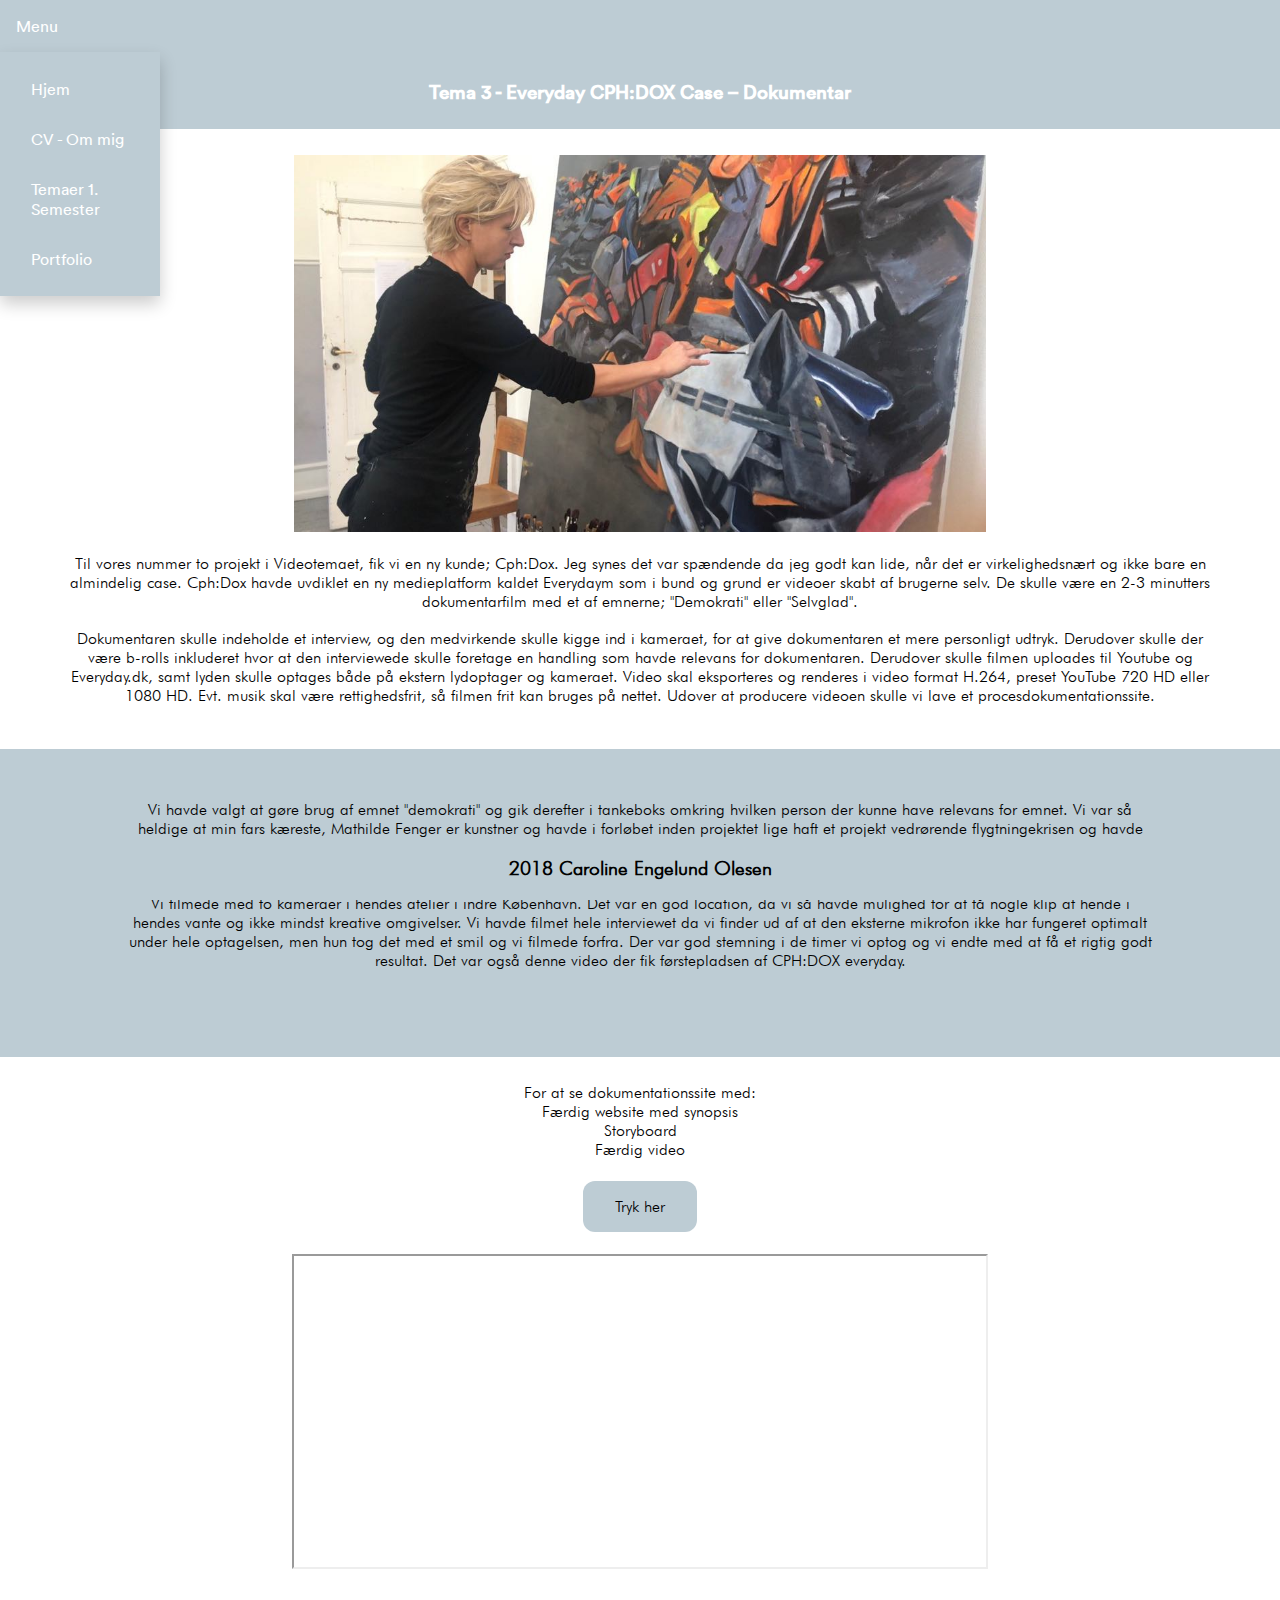
==== cphdox.html @ aad20b36 "." ====
<!DOCTYPE html>
<html lang="da">

<head>
    <meta charset="utf-8">
    <meta name="viewport" content="width=device-width, initial-scale=1.0">
    <title>Caroline Engelund Portfolio</title>
    <link rel="stylesheet" href="style4.css">
    <link rel="shortcut icon" type="image/x-icon" href="img/favicon.ico" />
</head>

<body>

    <div class="dropdown">
        <button class="dropbtn">Menu</button>
        <div class="dropdown-content">

            <a href="doku.html">Hjem</a>
            <a href="doku.html#a2">CV - Om mig</a>
            <a href="doku.html#a3">Temaer 1. Semester</a>
            <a href="index.html">Portfolio</a>

        </div>
    </div>

    <!-- ------------------  a1  -------------- -->
    <section id="a1">
        <div class="column">

            <h2>Tema 3 - Everyday CPH:DOX Case – Dokumentar</h2>
        </div>
    </section>

    <!-- ------------------  a2  -------------- -->
    <section id="a2">
        <div class="column">

            <img src="img/demo4.jpg" alt="demokratietskunst"><br><br>

            <p>Til vores nummer to projekt i Videotemaet, fik vi en ny kunde; Cph:Dox. Jeg synes det var spændende da jeg godt kan lide, når det er virkelighedsnært og ikke bare en almindelig case. Cph:Dox havde uvdiklet en ny medieplatform kaldet Everydaym som i bund og grund er videoer skabt af brugerne selv. De skulle være en 2-3 minutters dokumentarfilm med et af emnerne; "Demokrati" eller "Selvglad". </p><br>

            <p>Dokumentaren skulle indeholde et interview, og den medvirkende skulle kigge ind i kameraet, for at give dokumentaren et mere personligt udtryk. Derudover skulle der være b-rolls inkluderet hvor at den interviewede skulle foretage en handling som havde relevans for dokumentaren. Derudover skulle filmen uploades til Youtube og Everyday.dk, samt lyden skulle optages både på ekstern lydoptager og kameraet. Video skal eksporteres og renderes i video format H.264, preset YouTube 720 HD eller 1080 HD. Evt. musik skal være rettighedsfrit, så filmen frit kan bruges på nettet. Udover at producere videoen skulle vi lave et procesdokumentationssite. </p><br>

        </div>
    </section>


    <!-- ------------------  a3  -------------- -->
    <section id="a3">
        <div class="column">
            <p>Vi havde valgt at gøre brug af emnet "demokrati" og gik derefter i tankeboks omkring hvilken person der kunne have relevans for emnet. Vi var så heldige at min fars kæreste, Mathilde Fenger er kunstner og havde i forløbet inden projektet lige haft et projekt vedrørende flygtningekrisen og havde besøgt Lesbos mm. for at kunne male værker af situationer derfra. Derudover gav det også vores gruppe en fordel at en af os kendte interviewpersonen, da jeg kendte til hendes arbejde og hendes proces, så spørgsmålene blev lidt nemmere.</p><br>

            <p>Vi filmede med to kameraer i hendes atelier i indre København. Det var en god location, da vi så havde mulighed for at få nogle klip af hende i hendes vante og ikke mindst kreative omgivelser. Vi havde filmet hele interviewet da vi finder ud af at den eksterne mikrofon ikke har fungeret optimalt under hele optagelsen, men hun tog det med et smil og vi filmede forfra. Der var god stemning i de timer vi optog og vi endte med at få et rigtig godt resultat. Det var også denne video der fik førstepladsen af CPH:DOX everyday. </p><br><br>

        </div>
    </section>

    <!-- ------------------  a4  -------------- -->
    <section id="a4">
        <div class="column">

            <p>For at se dokumentationssite med:</p>


            <p>Færdig website med synopsis</p>
            <p>Storyboard
                <p>
                    <p>Færdig video</p>
                    <br>

                    <a href="http://carolineengelund.dk/kea/03-video/03.02.02/dokumentationswebsite/" class="button" target="_blank">Tryk her</a><br><br>

                    <iframe width="696" height="315" src="https://www.youtube.com/embed/76l_M9J-koA">
</iframe>


        </div>
    </section>


    <!-- ------------------  footer  -------------- -->


    <div class="footer">
        <p>2018 Caroline Engelund Olesen</p>
    </div>



</body>

</html>
---- style4.css ----
* {
    margin: 0vw;
    padding: 0vw;
    box-sizing: border-box;
}

section {
    margin: 0;
}

body {
    background-color: #bdccd4;
}

/*-----------------  font  -------------*/

@font-face {
    font-family: 'lineto-circular-pro-book';
    src: url(font/lineto-circular-pro-book.ttf);
}

@font-face {
    font-family: 'EngraversGothicBT';
    src: url(font/EngraversGothicBT.ttf);
}

@font-face {
    font-family: 'FutuLt';
    src: url(font/FutuLt.ttf);
}

@font-face {
    font-family: 'lineto-circular-pro-medium';
    src: url(font/lineto-circular-pro-medium.ttf);
}


h1 {
    font-family: 'lineto-circular-pro-book';
    font-size: 2.5em;
}

h2 {
    font-family: 'lineto-circular-pro-medium';
    color: #ffffff;
    font-size: 1.2em;


}

p {
    font-family: 'FutuLt';
    color: #000000;
    font-size: 1.0em;
    text-align: center
}

a {
    font-family: 'FutuLt';
    color: #000000;
    font-size: 1.5em;
}

li {
    font-family: 'FutuLt';
    color: #000000;
    font-size: 1em;
    margin: 5px;
    align-content: center;

}

ul {
    font-family: 'FutuLt';
    color: #ffffff;
    font-size: 1em;
    align-content: center;
    text-align: center;
    list-style-position: inside;
}

/*----------------  parent  ------------*/

.sectionwrapper {
    display: flex;
    flex-wrap: wrap;
    justify-content: center;
    width: 100%;

}

.column_content {
    display: flex;
    flex-wrap: wrap;
    flex-direction: column;
}

.column_content a {
    font-size: 1em;
}

/*-----------------  child  -------------*/

.column {
    flex-basis: 100px;
    flex-grow: 1;
    padding: 2vw;
    width: 100%
}

.column_wide {
    flex-basis: 100px;
    flex-grow: 2;
}

.img {
    flex-basis: 10px;
    flex-grow: 1;
}

.txt {
    flex-basis: 10px;
    flex-grow: 1;
}

.column a {
    font-size: 1em;
}

/*------------------  menu  --------------*/

/* Dropdown Button */

.dropbtn {
    background-color: #bdccd4;
    color: #ffffff;
    padding: 16px;
    font-size: 16px;
    border: none;
    cursor: pointer;
    font-family: 'lineto-circular-pro-book';
}

/* Dropdown button on hover & focus */

.dropdown-content a:hover,
.dropdown-content a:focus {
    color: #bdccd4;
    background-color: #ffffff;
}

/* The container <div> - needed to position the dropdown content */

.dropdown {
    position: relative;
    display: inline-block;
}

.dropdown-content {
    display: none;
    position: absolute;
    background-color: #bdccd4;
    min-width: 160px;
    box-shadow: 0px 8px 16px 0px rgba(0, 0, 0, 0.2);
    padding: 12px 16px;
    z-index: 1;
}

.dropdown-content a {
    color: #ffffff;
    padding: 15px 15px;
    text-decoration: none;
    display: block;
    font-family: 'lineto-circular-pro-book';
    color: #ffffff;
    font-size: 16px;

}

.dropdown:hover .dropdown-content {
    display: block;
}



/*------------------  a1  --------------*/

#a1 {
    background-color: #bdccd4;

}


#a1 .column {
    text-align: center;
    padding: 2vw 5vw 2vw 5vw;
}

#a1 img {
    width: 100%;
}


/*------------------  a2  --------------*/

#a2 {
    background-color: #ffffff;


}


#a2 .column {
    text-align: center;
    padding: 2vw 5vw 2vw 5vw;
}


#a2 img {
    width: 60%;
}

/*------------------  a3  --------------*/

#a3 {
    background-color: #bdccd4;
    padding-bottom: 20vw;
    padding: 2vw 5vw 2vw 5vw;

}


#a3 .column {
    text-align: center;
    padding: 2vw 5vw 2vw 5vw;
    padding-bottom: 2vw;


}

#a3 .p {
    font-family: 'FutuLt';
    color: #ffffff;
    font-size: 1.0em;
    text-align: center
}


/* Clear floats after the columns */

#a3 .row:after {
    content: "";
    display: table;
    clear: both;
}



#a3 .botton {
    background-color: #bdccd4;
    border: none;
    border-color: #ffffff;
    border-radius: 12px;
    color: black;
    padding: 16px 32px;
    text-align: center;
    text-decoration: none;
    display: inline-block;
    font-size: 16px;
    margin: 4px 2px;
    -webkit-transition-duration: 0.4s;
    /* Safari */
    transition-duration: 0.4s;
    cursor: pointer;
    align-content: center;
}

#a3 .button:hover {
    background-color: #ffffff;
    color: #bdccd4;
}


#a3 img {
    width: 60%;
}

/*------------------  a4  --------------*/

#a4 {
    background-color: #ffffff;
    padding-bottom: 5vw;

}


#a4 .column {
    text-align: center;
    padding: 2vw 5vw 2vw 5vw;

}

#a4 img {
    width: 60%;
}


/*------------------  a5  --------------*/

#a5 {
    background-color: #bdccd4;
    padding-bottom: 5vw;
    text-align: center;
    padding: 2vw 5vw 2vw 5vw;
}


#a5 .column {
    text-align: center;
    padding: 2vw 5vw 2vw 5vw;
}

#a5 img {
    width: 60%;

}

/*------------------  a6  --------------*/

#a6 {
    background-color: #ffffff;
    padding-bottom: 10vw;
    text-align: center;
    padding: 2vw 5vw 2vw 5vw;

}


#a6 .column {
    text-align: center;
    padding: 2vw 5vw 2vw 5vw;
    padding-bottom: 5vw;
}

#a4 img {
    width: 60%;

}

/*------------------  button  --------------*/

.button {
    background-color: #bdccd4;
    border: none;
    border-radius: 12px;
    color: black;
    padding: 16px 32px;
    text-align: center;
    text-decoration: none;
    display: inline-block;
    font-size: 16px;
    margin: 4px 2px;
    -webkit-transition-duration: 0.4s;
    /* Safari */
    transition-duration: 0.4s;
    cursor: pointer;
    align-content: center;
}

.button:hover {
    background-color: #ffffff;
    color: #bdccd4;
}


/*------------------  logo  --------------*/

.logo {
    width: 5px;
}

/*------------------  footer  --------------*/

.footer {
    position: fixed;
    left: 0;
    bottom: 0;
    width: 100%;
    background-color: #bdccd4;
    color: white;
    font-weight: 900;
    font-family: 'lineto-circular-pro-medium';
    color: #ffffff;
    font-size: 1.2em;
    background-color: #bdccd4;
    padding: 20px;
    text-align: center;
}
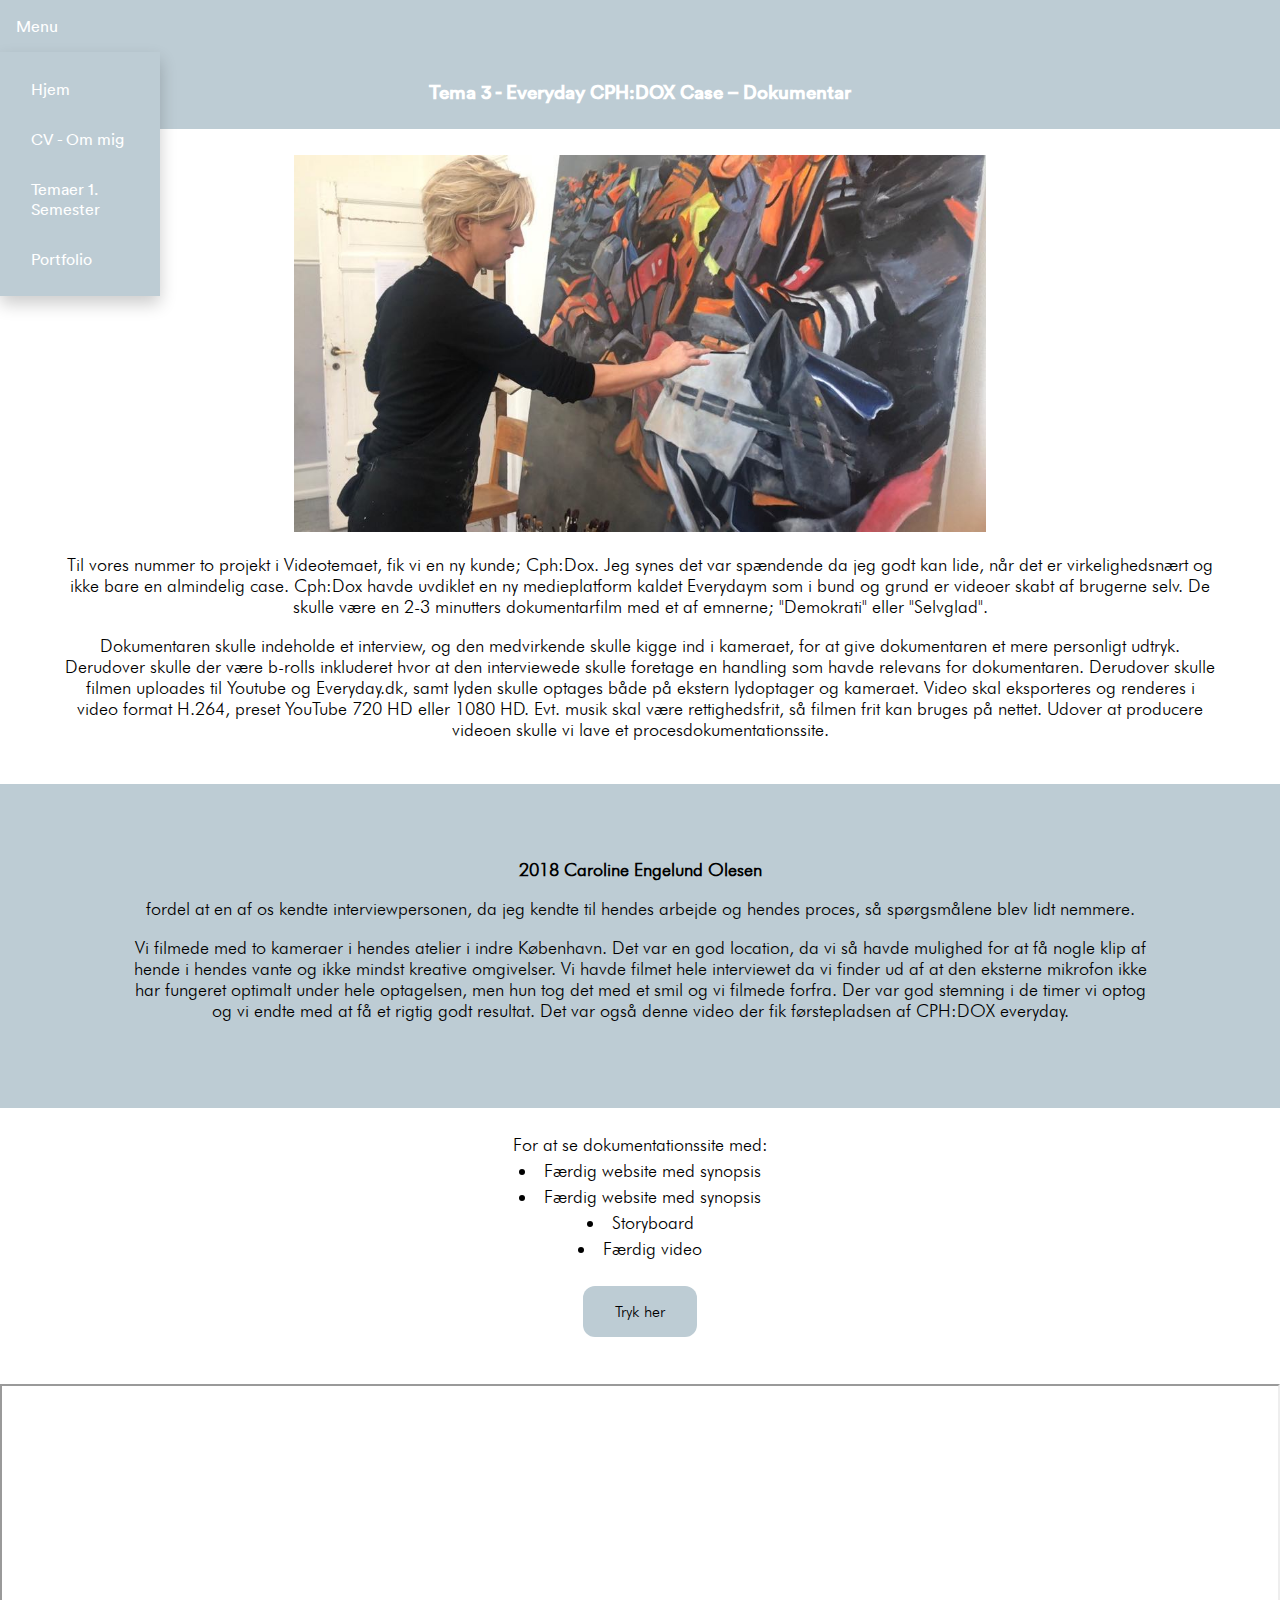
==== commit 88a78093: "responsive diverse ting" ====
--- a/cphdox.html
+++ b/cphdox.html
@@ -61,17 +61,21 @@
 
             <p>For at se dokumentationssite med:</p>
 
+            <ul>
+                <li>Færdig website med synopsis</li>
+                <li>Færdig website med synopsis</li>
+                <li>Storyboard</li>
+                <li>Færdig video</li>
+            </ul><br>
 
-            <p>Færdig website med synopsis</p>
-            <p>Storyboard
-                <p>
-                    <p>Færdig video</p>
-                    <br>
+            <a href="http://carolineengelund.dk/kea/03-video/03.02.02/dokumentationswebsite/" class="button" target="_blank">Tryk her</a><br><br>
+        </div>
 
-                    <a href="http://carolineengelund.dk/kea/03-video/03.02.02/dokumentationswebsite/" class="button" target="_blank">Tryk her</a><br><br>
 
-                    <iframe width="696" height="315" src="https://www.youtube.com/embed/76l_M9J-koA">
-</iframe>
+        <div class="video-container">
+
+            <iframe width="696" height="515" src="https://www.youtube.com/embed/76l_M9J-koA">
+                </iframe>
 
 
         </div>
--- a/style4.css
+++ b/style4.css
@@ -51,20 +51,20 @@
 p {
     font-family: 'FutuLt';
     color: #000000;
-    font-size: 1.0em;
+    font-size: 18px;
     text-align: center
 }
 
 a {
     font-family: 'FutuLt';
     color: #000000;
-    font-size: 1.5em;
+    font-size: 18px;
 }
 
 li {
     font-family: 'FutuLt';
     color: #000000;
-    font-size: 1em;
+    font-size: 18px;
     margin: 5px;
     align-content: center;
 
@@ -73,7 +73,7 @@
 ul {
     font-family: 'FutuLt';
     color: #ffffff;
-    font-size: 1em;
+    font-size: 18px;
     align-content: center;
     text-align: center;
     list-style-position: inside;
@@ -289,7 +289,7 @@
 
 #a4 {
     background-color: #ffffff;
-    padding-bottom: 5vw;
+    padding-bottom: 15vw;
 
 }
 
@@ -358,7 +358,7 @@
     text-align: center;
     text-decoration: none;
     display: inline-block;
-    font-size: 16px;
+    font-size: 18px;
     margin: 4px 2px;
     -webkit-transition-duration: 0.4s;
     /* Safari */
@@ -379,6 +379,26 @@
     width: 5px;
 }
 
+/*------------------  video  --------------*/
+
+.video-container {
+    position: relative;
+    padding-bottom: 56.25%;
+    padding-top: 30px;
+    height: 0;
+    overflow: hidden;
+}
+
+.video-container iframe,
+.video-container object,
+.video-container embed {
+    position: absolute;
+    top: 0;
+    left: 0;
+    width: 100%;
+    height: 100%;
+}
+
 /*------------------  footer  --------------*/
 
 .footer {
@@ -391,7 +411,7 @@
     font-weight: 900;
     font-family: 'lineto-circular-pro-medium';
     color: #ffffff;
-    font-size: 1.2em;
+    font-size: 18px;
     background-color: #bdccd4;
     padding: 20px;
     text-align: center;
